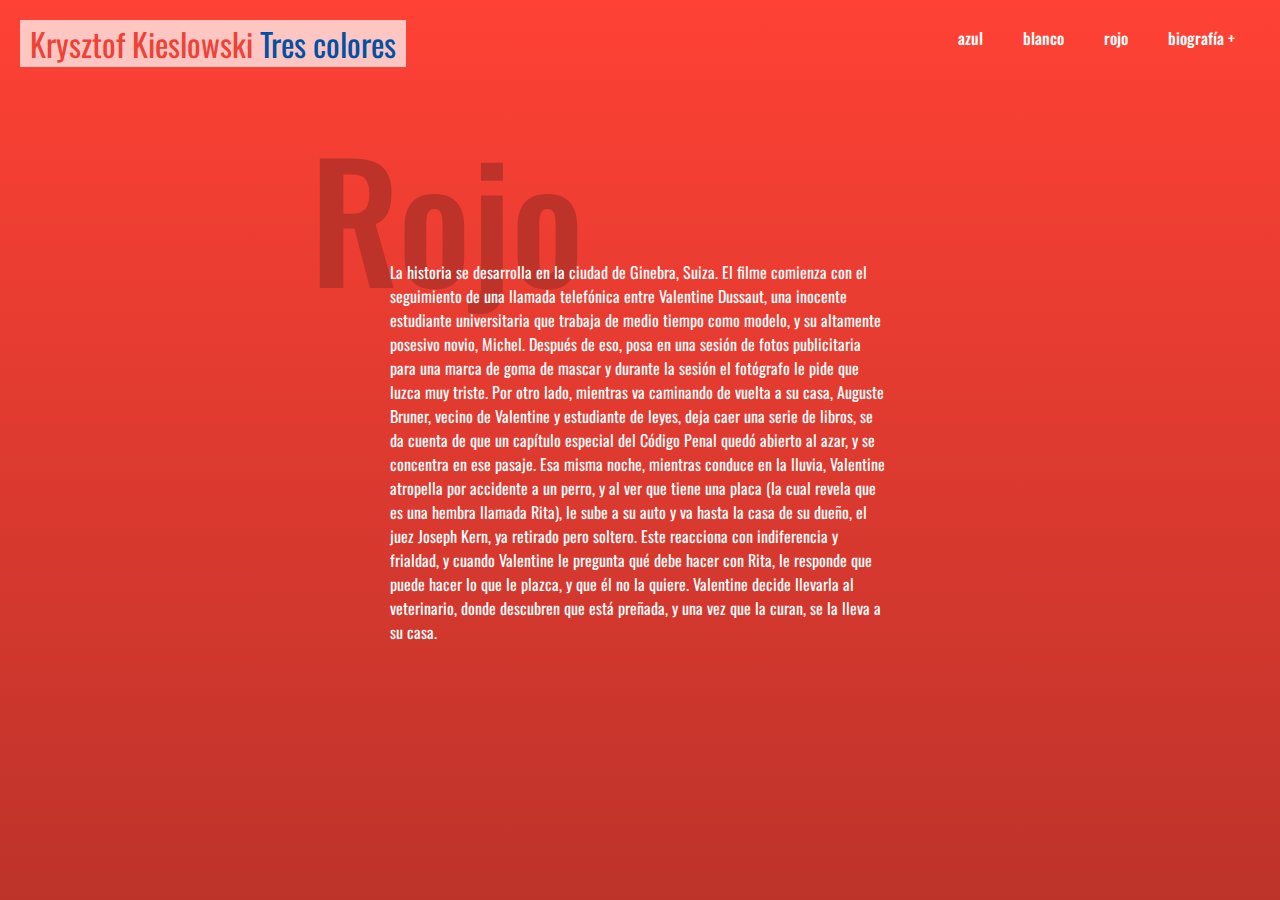
==== rojo.html @ b38f162d "Commit inicial" ====
<!DOCTYPE html>
<html lang="en">
<head>
	<meta charset="UTF-8">
	<meta name="viewport" content="width=device-width, initial-scale=1.0">
	<link rel="stylesheet" href="css/estilos.css">
	<link rel="preconnect" href="https://fonts.googleapis.com">
	<link rel="preconnect" href="https://fonts.gstatic.com" crossorigin>
	<link href="https://fonts.googleapis.com/css2?family=Oswald:wght@400..500&display=swap" rel="stylesheet">
	
	<title>Rojo</title>
</head>
<body class="rojo">
	<nav class="nav2">
		<div class="titleTop">
			<h1 id="home">Krysztof Kieslowski</h1>
		</div>
		<a href="azul.html"><p>azul</p></a>
		<a href="blanco.html"><p>blanco</p></a>
		<a href="rojo.html"><p>rojo</p></a>
		<a href="bio.html"><p>biografía +</p></a>
	</nav>
	<div class="cont_Text">
		<h1>Rojo</h1>
		<p>La historia se desarrolla en la ciudad de Ginebra, Suiza. El filme comienza con el seguimiento de una llamada telefónica entre Valentine Dussaut, una inocente estudiante universitaria que trabaja de medio tiempo como modelo, y su altamente posesivo novio, Michel. Después de eso, posa en una sesión de fotos publicitaria para una marca de goma de mascar y durante la sesión el fotógrafo le pide que luzca muy triste. Por otro lado, mientras va caminando de vuelta a su casa, Auguste Bruner, vecino de Valentine y estudiante de leyes, deja caer una serie de libros, se da cuenta de que un capítulo especial del Código Penal quedó abierto al azar, y se concentra en ese pasaje. Esa misma noche, mientras conduce en la lluvia, Valentine atropella por accidente a un perro, y al ver que tiene una placa (la cual revela que es una hembra llamada Rita), le sube a su auto y va hasta la casa de su dueño, el juez Joseph Kern, ya retirado pero soltero. Este reacciona con indiferencia y frialdad, y cuando Valentine le pregunta qué debe hacer con Rita, le responde que puede hacer lo que le plazca, y que él no la quiere. Valentine decide llevarla al veterinario, donde descubren que está preñada, y una vez que la curan, se la lleva a su casa.</p>
	</div>
</body>
<script src="js/script.js"></script>
</html>
---- css/estilos.css ----
*{
	margin:0;
	padding:0;
}


body{

	box-sizing: border-box;
	min-height: 100vh;
	font-family: "Oswald", sans-serif;
	font-optical-sizing: auto;
	font-style: normal;
	display: flex;
	justify-content: center;

}

a {

	text-decoration: none;

}

.titleTop{

	position: absolute;
	top: 20px;
	left: 20px;

}

.titleTop h1{

	background-color: rgba(255,255,255, .7);
	color:#ef4135;
	font-weight: 400;
	padding: 0px 10px;

}

.titleTop h1::after{

	content:" Tres colores";
	color:#0050a4;

}

.titleTop a{

	color: black;
	font-weight: 400;

}


.containerGrid{

	width:100%;
	height:100vh;
	display: grid;
	grid-template-columns: repeat(3, calc(100% / 3));

}

.caja{

	box-sizing: border-box;
	height: 100%;
	display: flex;
	justify-content:flex-end;
	align-items: flex-end;
	padding: 50px 35px;

}

.containerGrid a{

	text-decoration: none;

}
.containerGrid a:nth-child(1) .caja{

	background: url(../img/azul.jpg) no-repeat top center/ cover;
	color:#0050a4;

}

.containerGrid a:nth-child(2) .caja{

	background: url(../img/blanco.jpg) no-repeat center / cover;
	color:#fff;

}

.containerGrid a:nth-child(3) .caja{

	background: url(../img/rojo.jpg) no-repeat top center/ cover;
	color:#ef4135;

}



h2{

	font-weight:400;
	font-size: 7em;

}


.nav2{

	height: 76px;
	width: 100%;
	position: absolute;
	top:0;
	left:0;
	display: flex;
	align-items: center;
	justify-content: flex-end;

}

.nav2 a{

	font-weight: 500;
	color: black;
	text-decoration: none;
	padding: 0px 20px;

}


.rojo .nav2 a, .azul .nav2 a{

	color:white;

}

.nav2 a:last-child{

	padding-right: 45px;

}



.cont_Text{

	position: relative;
	width: 500px;
}

.cont_Text h1{

	position: absolute;
	font-size: 10em;
	font-weight: 500;
	top: -153px;
	left: -80px;
	z-index: -1;
}


.cont_Text img{
	
	box-sizing: border-box;
	width: 100%;
	border: 5px solid white;
	margin: 10px 0;

}

.blanco .cont_Text h1{

	color: #fff;

}

.rojo .cont_Text h1{

	color: #bd332a;

}

.azul .cont_Text h1{

	color: #003670;

}


.rojo .cont_Text p, .azul .cont_Text p{

	color: white;

}


.blanco, .azul, .rojo{

	padding-top: 250px;

}


.azul{

	background: linear-gradient(to top, #003670, #0050a4);

}


.blanco{

	background: linear-gradient(to top, #999, #eee);
	
}

.rojo{

	background: linear-gradient(to top, #bd332a, #ff4135);

}

p{
	margin:10px 0;
}

/*MEDIA QUERIES -----------------------------------------------------*/



@media screen and (max-width:901px){

	.containerGrid{

		grid-template-columns: none;
		grid-template-rows: repeat(3, calc(100%  / 3));

	}

	.caja{
		
		padding: 10px 25px;

	}

	.containerGrid a:nth-child(1) .caja{

		background-position: 0% 10%;

	}

	.containerGrid a:nth-child(2) .caja{

		background-position: center;

	}

	.containerGrid a:nth-child(3) .caja{

		background-position: 0% 15%;

	}

	h2{

		font-size: 5em;

	}

}



@media screen and (max-width:701px){

	.nav2 .titleTop{
		
		width: 235px;

	}
	
	.nav2{

		justify-content: flex-start;
		padding-top: 80px;

	}

	.blanco, .azul, .rojo{

		padding-top: 160px;

	}

	.cont_Text h1{

		position: initial;
		font-size: 3em;

	}

}


@media screen and (max-width:540px){

	.cont_Text{

		width: 300px;

	}

}

@media screen and (max-width:501px){

	.titleTop{
		
		width: 260px;

	}

	.titleTop a{

		display: none;

	}

	.nav2 a:last-child{

		padding-right: 0px;

	}

}
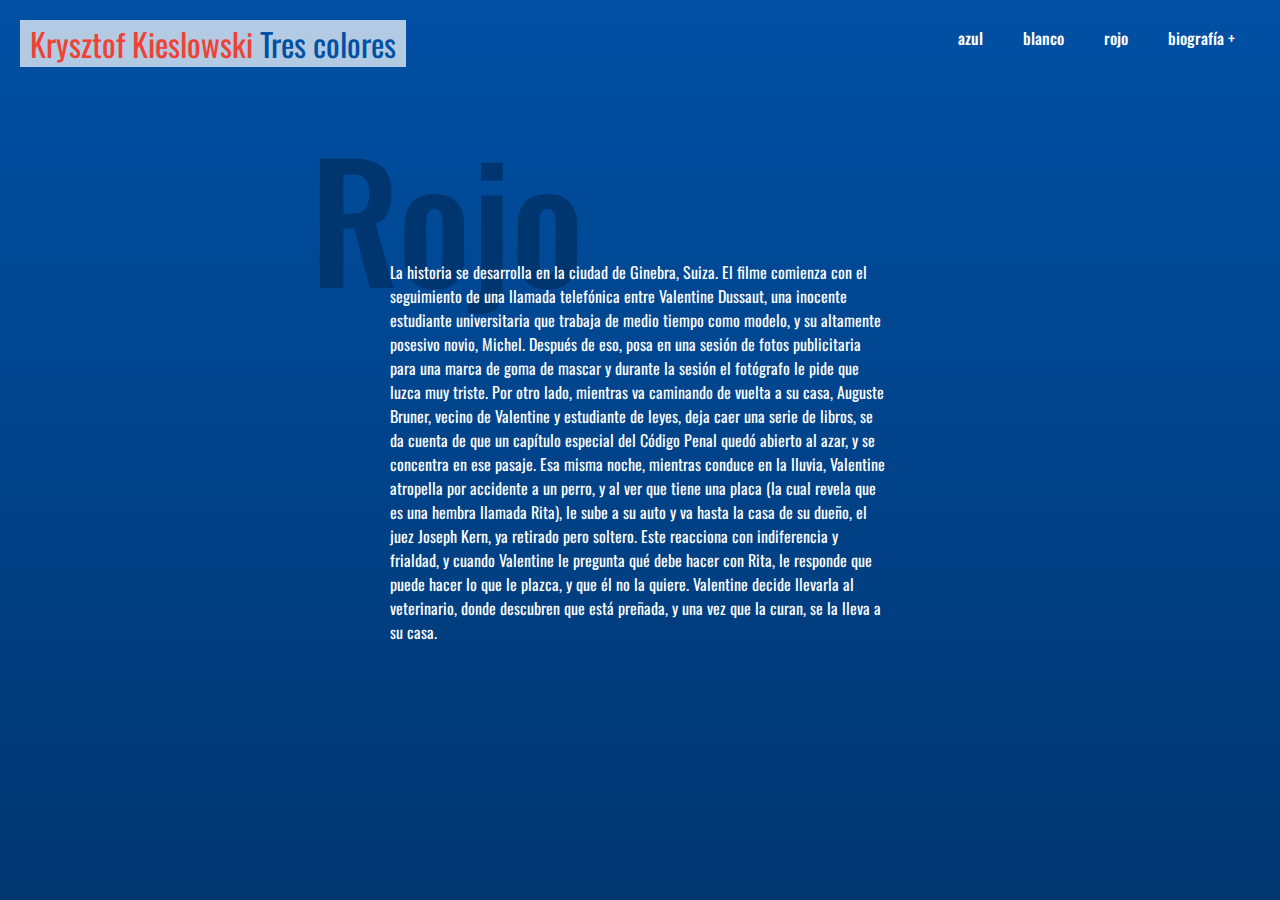
==== commit 2f202956: "cambio en rojo" ====
--- a/rojo.html
+++ b/rojo.html
@@ -10,7 +10,7 @@
 	
 	<title>Rojo</title>
 </head>
-<body class="rojo">
+<body class="azul">
 	<nav class="nav2">
 		<div class="titleTop">
 			<h1 id="home">Krysztof Kieslowski</h1>
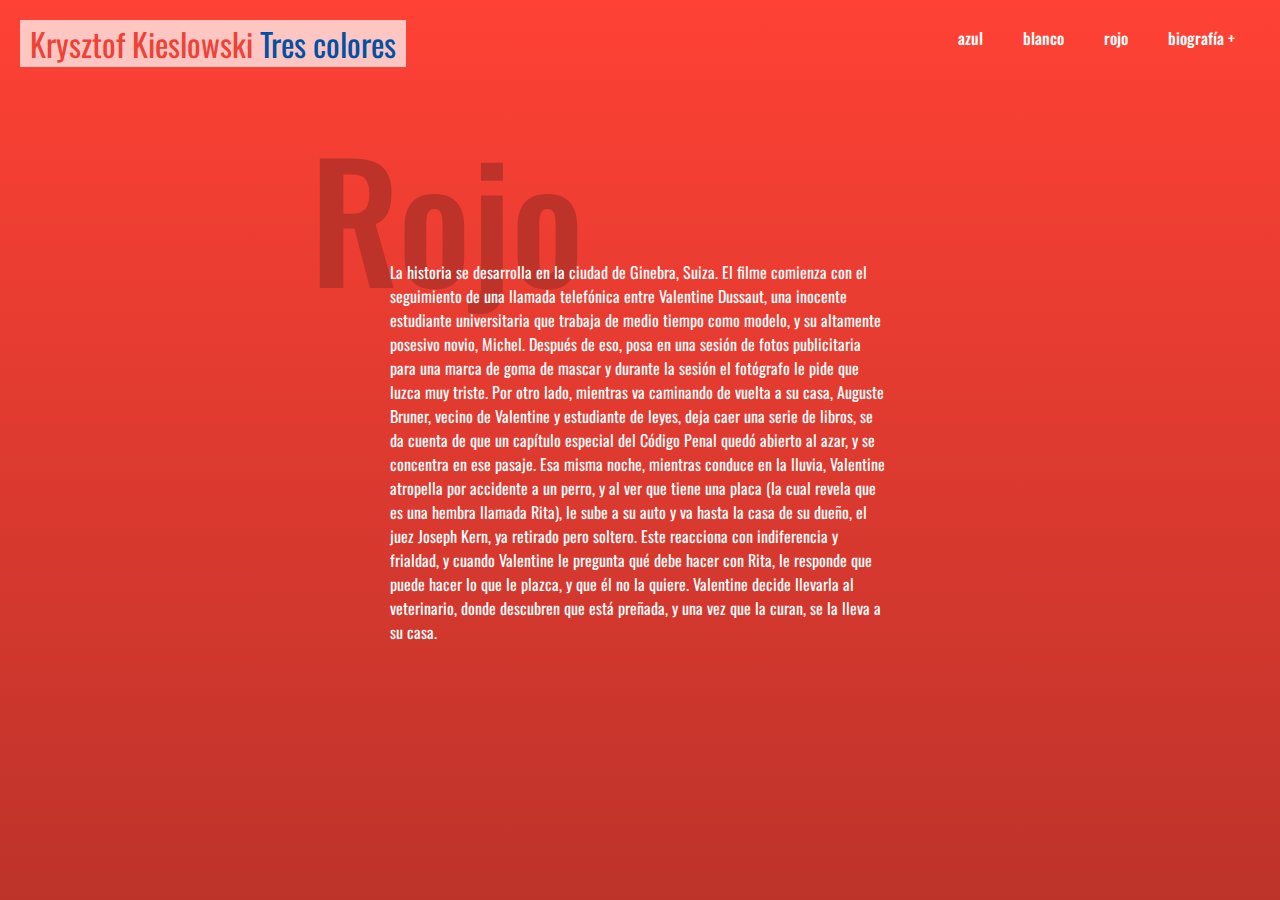
==== commit 1d27290a: "cambio en rojo a como estaba antes" ====
--- a/rojo.html
+++ b/rojo.html
@@ -10,7 +10,7 @@
 	
 	<title>Rojo</title>
 </head>
-<body class="azul">
+<body class="rojo">
 	<nav class="nav2">
 		<div class="titleTop">
 			<h1 id="home">Krysztof Kieslowski</h1>
